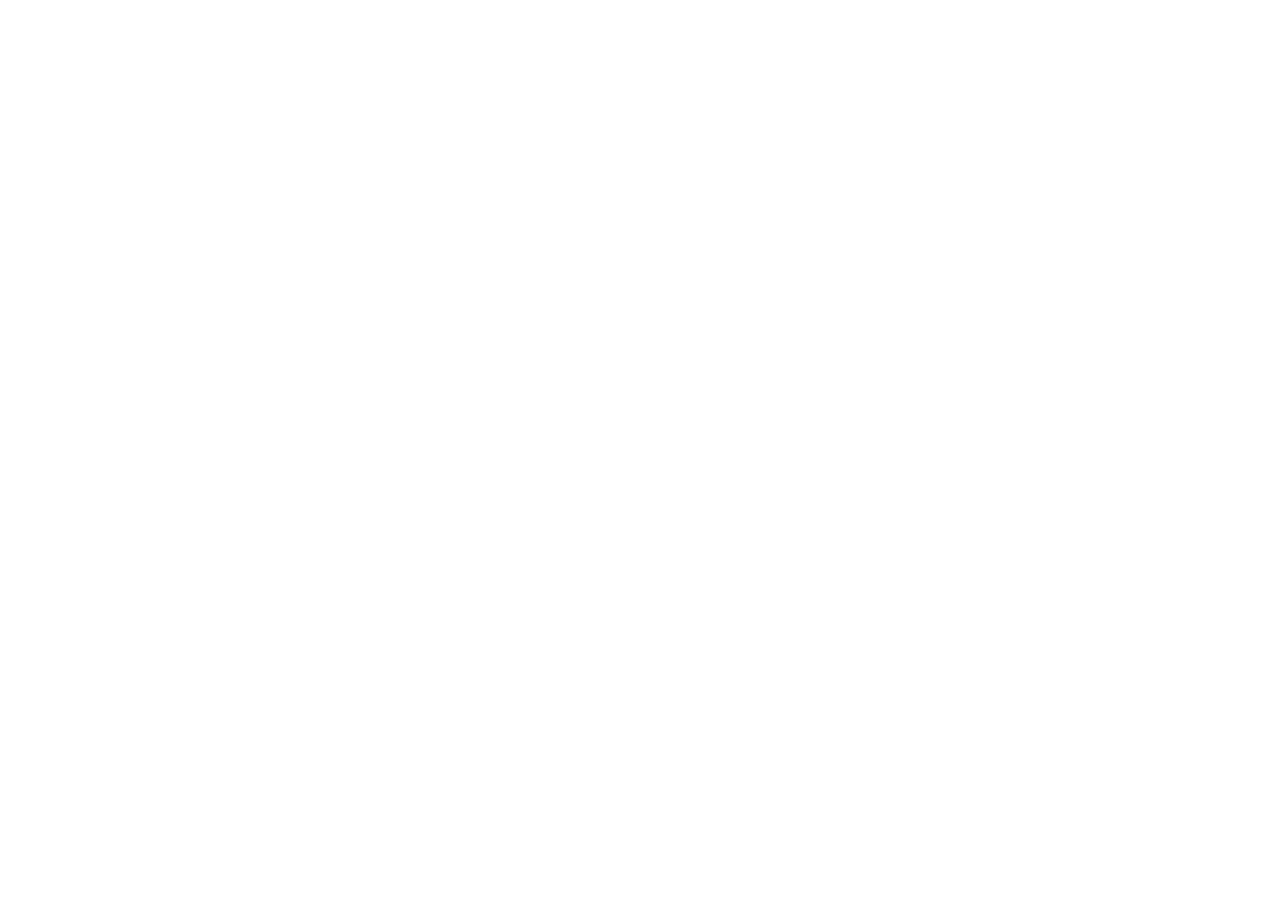
==== index.html @ 54f9f1bc "Added index.html" ====
<!DOCTYPE html>
<html lang="en">

<head>
    <meta charset="UTF-8">
    <meta name="viewport" content="width=device-width, initial-scale=1.0">
    <title>Document</title>
</head>

<body>
    <header></header>
</body>

</html>
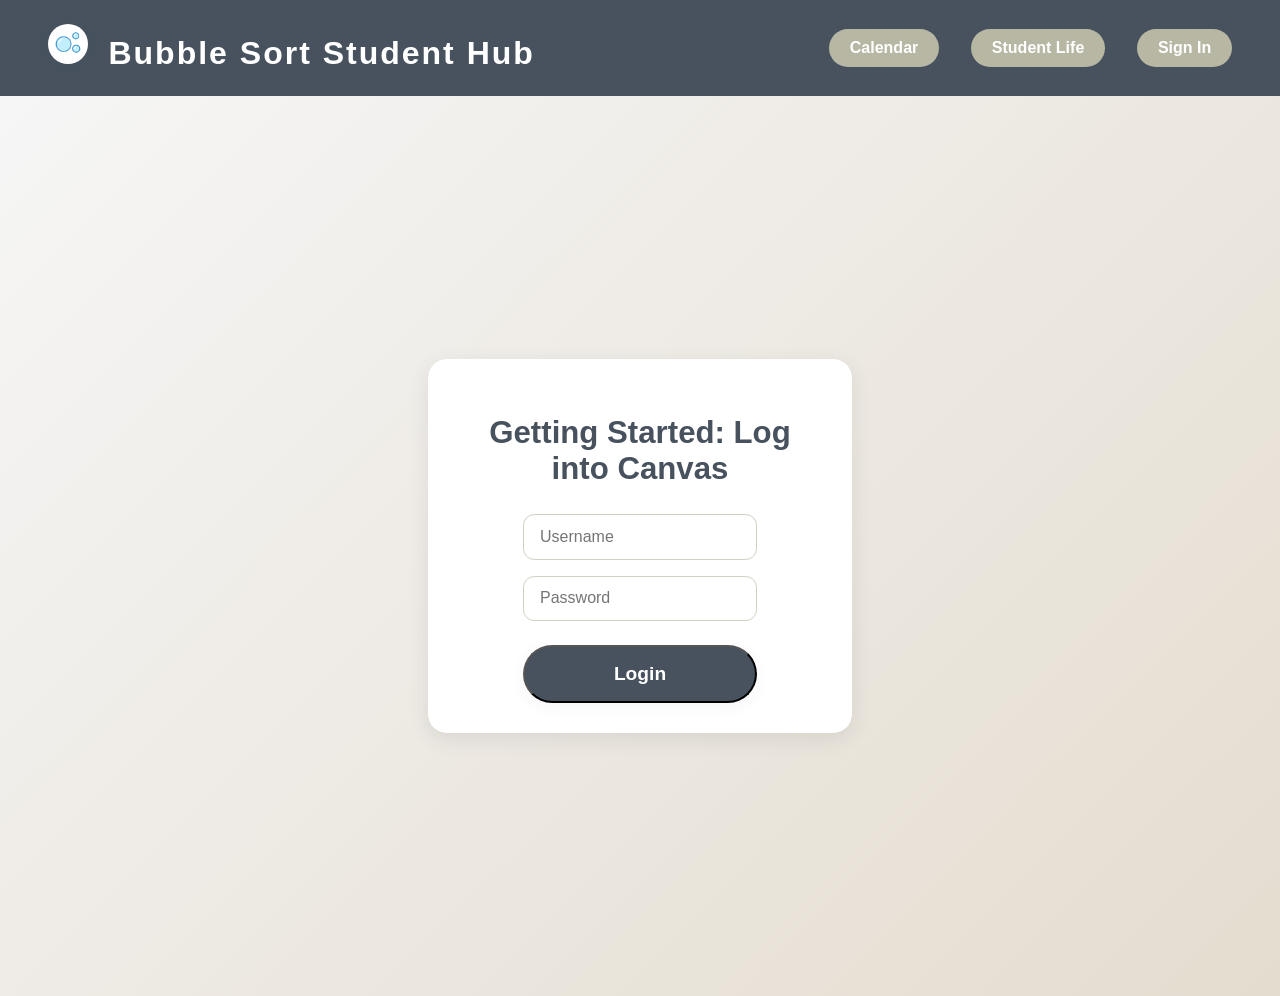
==== commit 9a656b09: "redirected to login" ====
--- a/index.html
+++ b/index.html
@@ -8,7 +8,9 @@
 </head>
 
 <body>
-    <header></header>
+    <script>
+        window.location.href = "./Hackathon/get-started.html";
+</script>
 </body>
 
 </html>
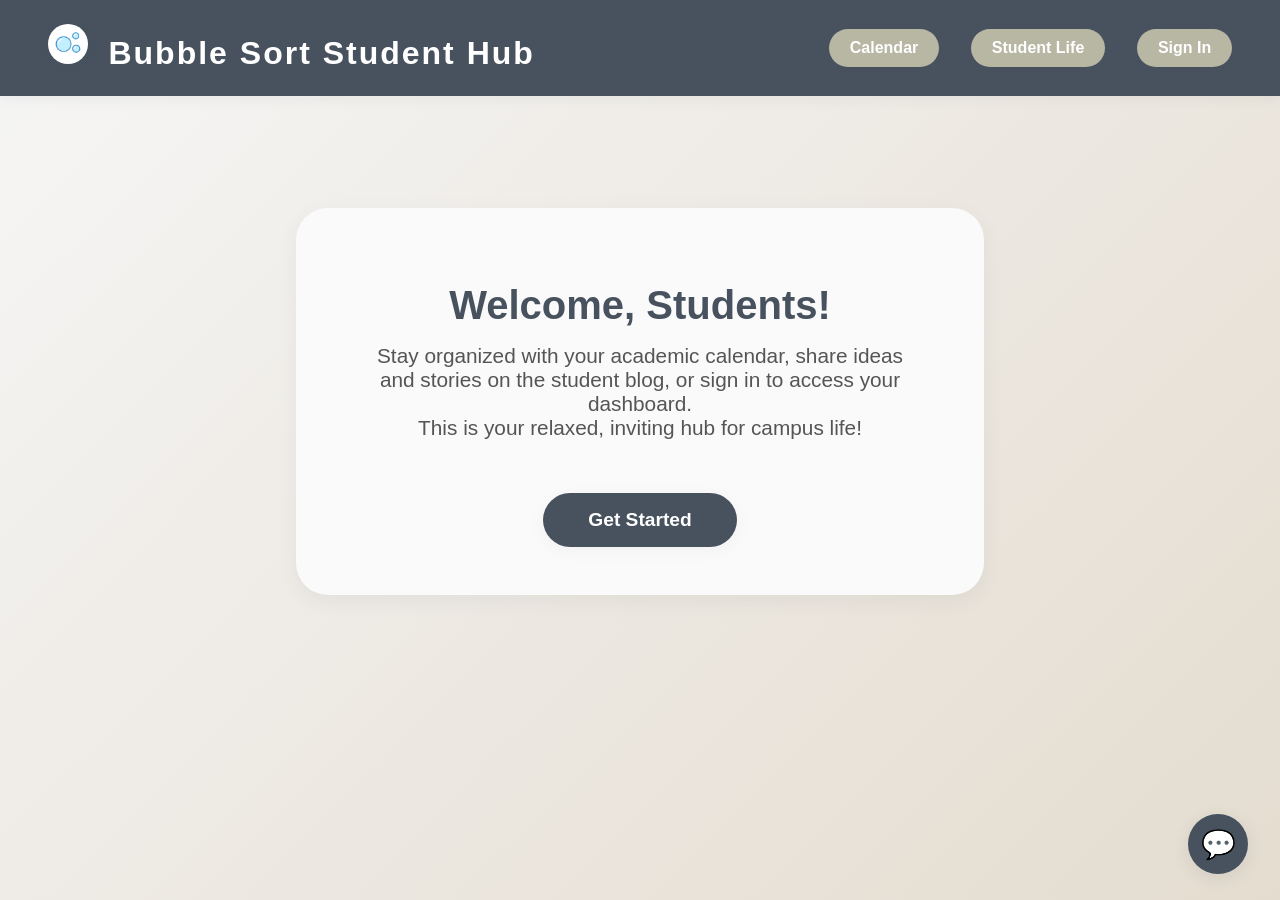
==== commit f03bd64f: "changed redirect link" ====
--- a/index.html
+++ b/index.html
@@ -9,7 +9,7 @@
 
 <body>
     <script>
-        window.location.href = "./Hackathon/get-started.html";
+        window.location.href = "./Hackathon/student_hub.html";
 </script>
 </body>
 
